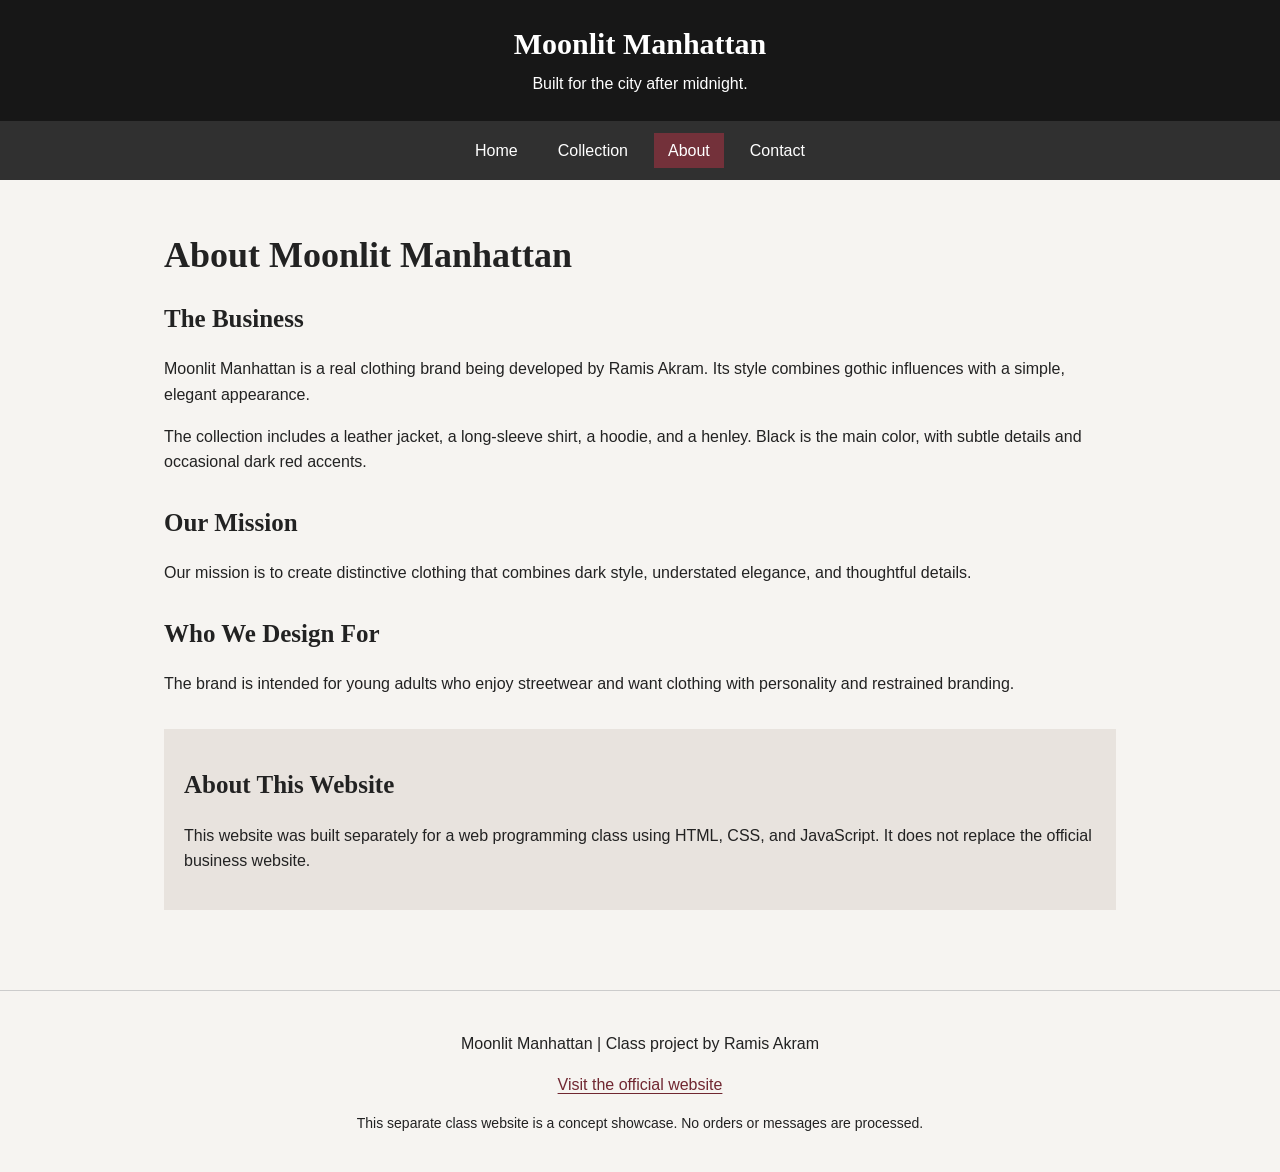
==== about.html @ 5fe73359 "Add class website, design document, and wireframe" ====
<!DOCTYPE html>
<html lang="en">
<head>
<meta charset="UTF-8">
<meta name="viewport" content="width=device-width, initial-scale=1.0">
<title>About | Moonlit Manhattan</title>
<link rel="stylesheet" href="style.css">
<script src="script.js" defer></script>
</head>
<body>
<a class="skip-link" href="#main">Skip to content</a>
<!-- The same header and navigation appear on each page. -->
<header><h2>Moonlit Manhattan</h2><p>Built for the city after midnight.</p></header>
<nav aria-label="Main navigation"><a href="index.html">Home</a>
<a href="collection.html">Collection</a>
<a href="about.html" aria-current="page">About</a>
<a href="contact.html">Contact</a></nav>
<main id="main"><h1>About Moonlit Manhattan</h1><section><h2>The Business</h2><p>Moonlit Manhattan is a real clothing brand being developed by Ramis Akram. Its style combines gothic influences with a simple, elegant appearance.</p><p>The collection includes a leather jacket, a long-sleeve shirt, a hoodie, and a henley. Black is the main color, with subtle details and occasional dark red accents.</p></section><section><h2>Our Mission</h2><p>Our mission is to create distinctive clothing that combines dark style, understated elegance, and thoughtful details.</p></section><section><h2>Who We Design For</h2><p>The brand is intended for young adults who enjoy streetwear and want clothing with personality and restrained branding.</p></section><section class="highlight"><h2>About This Website</h2><p>This website was built separately for a web programming class using HTML, CSS, and JavaScript. It does not replace the official business website.</p></section></main>
<footer><p>Moonlit Manhattan | Class project by Ramis Akram</p><a href="https://moonlitmanhattan.com/">Visit the official website</a><p class="small">This separate class website is a concept showcase. No orders or messages are processed.</p></footer>
</body>
</html>
---- style.css ----
/* General page styles shared by all pages. */
* { box-sizing: border-box; }
body { margin: 0; font-family: Arial, sans-serif; color: #222; background-color: #f6f4f1; line-height: 1.6; }
header { background-color: #171717; color: white; text-align: center; padding: 24px 16px; }
header h2 { font-family: Georgia, serif; font-size: 30px; margin: 0; }
header p { margin: 8px 0 0; }
nav { background-color: #303030; display: flex; justify-content: center; flex-wrap: wrap; gap: 12px; padding: 12px; }
nav a { color: white; padding: 5px 14px; text-decoration: none; }
nav a:hover, nav a[aria-current="page"] { background-color: #73313a; }
main { max-width: 1000px; margin: auto; padding: 28px 24px 48px; }
h1, h2 { font-family: Georgia, serif; line-height: 1.3; }
h1 { font-size: 36px; }
h2 { font-size: 25px; }
section { margin-bottom: 32px; }
a { color: #702731; text-underline-offset: 3px; }
/* A simple hero section introduces the brand. */
.hero { background-color: #e8e3de; padding: 36px; border-left: 5px solid #73313a; }
.hero p { max-width: 650px; }
.button, button { display: inline-block; background-color: #702731; color: white; padding: 11px 18px; border: 2px solid #702731; text-decoration: none; cursor: pointer; font: inherit; }
.button:hover, button:hover { background-color: #481820; border-color: #481820; }
.highlight, .notice { background-color: #e8e3de; padding: 20px; }
/* Two columns on larger screens and one column on small screens. */
.product-grid { display: grid; grid-template-columns: 1fr 1fr; gap: 24px; }
.product { background-color: white; border: 1px solid #ccc; padding: 18px; }
.product img { width: 100%; height: 280px; object-fit: contain; background-color: #e5e2df; }
.product h2 { font-size: 23px; margin-bottom: 8px; }
.filters { display: flex; flex-wrap: wrap; gap: 10px; margin-top: 24px; }
.filters button { background-color: white; color: #702731; }
.filters button[aria-pressed="true"] { background-color: #702731; color: white; }
/* Visible labels, readable controls, and clear feedback. */
form { max-width: 550px; }
label { display: block; margin-top: 16px; font-weight: bold; }
input, textarea { width: 100%; padding: 10px; border: 1px solid #777; font: inherit; background-color: white; }
textarea { resize: vertical; }
.error { display: block; color: #9b1c31; font-size: 14px; }
form button { margin-top: 20px; }
[aria-invalid="true"] { border: 2px solid #9b1c31; }
#form-status { font-weight: bold; }
footer { text-align: center; padding: 24px; border-top: 1px solid #ccc; }
.small { font-size: 14px; }
/* Keyboard users can see which element is selected. */
a:focus-visible, button:focus-visible, input:focus-visible, textarea:focus-visible { outline: 3px solid #146c94; outline-offset: 4px; }
.skip-link { position: absolute; top: -80px; left: 12px; padding: 10px; background: white; }
.skip-link:focus { top: 10px; }
[hidden] { display: none !important; }
@media (max-width: 600px) {
 .product-grid { grid-template-columns: 1fr; }
 main { padding: 22px 16px; }
 .hero { padding: 24px; }
 h1 { font-size: 30px; }
 nav { gap: 4px; }
 nav a { padding: 6px 10px; }
}
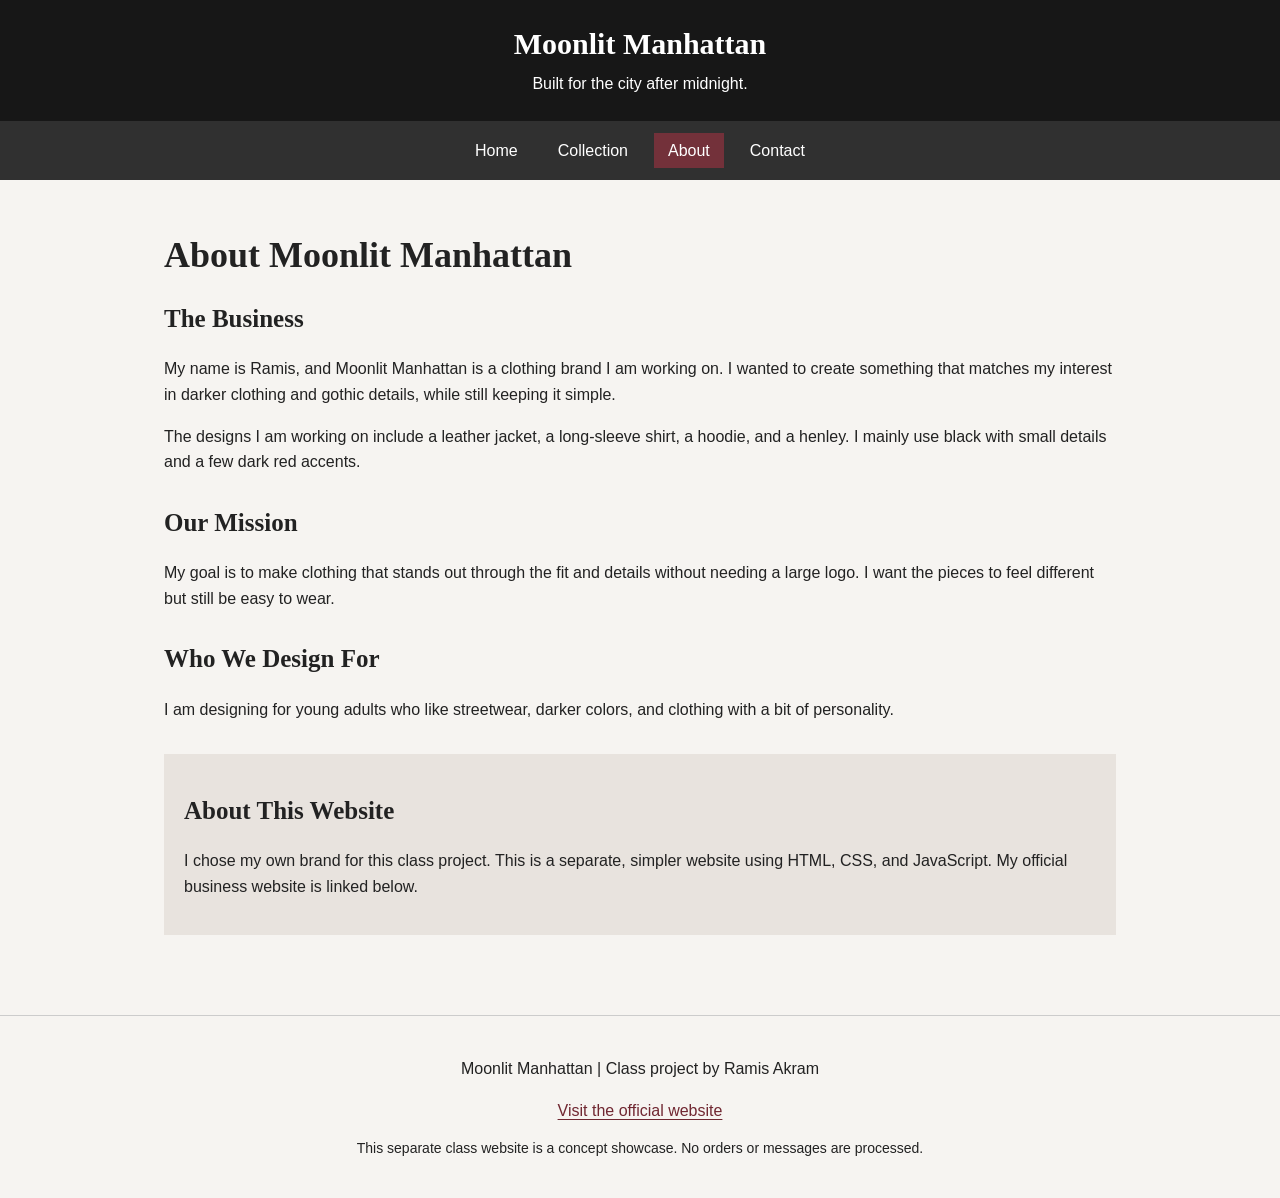
==== commit 653c4b1b: "Make About page more personal and straightforward" ====
--- a/about.html
+++ b/about.html
@@ -15,7 +15,7 @@
 <a href="collection.html">Collection</a>
 <a href="about.html" aria-current="page">About</a>
 <a href="contact.html">Contact</a></nav>
-<main id="main"><h1>About Moonlit Manhattan</h1><section><h2>The Business</h2><p>Moonlit Manhattan is a real clothing brand being developed by Ramis Akram. Its style combines gothic influences with a simple, elegant appearance.</p><p>The collection includes a leather jacket, a long-sleeve shirt, a hoodie, and a henley. Black is the main color, with subtle details and occasional dark red accents.</p></section><section><h2>Our Mission</h2><p>Our mission is to create distinctive clothing that combines dark style, understated elegance, and thoughtful details.</p></section><section><h2>Who We Design For</h2><p>The brand is intended for young adults who enjoy streetwear and want clothing with personality and restrained branding.</p></section><section class="highlight"><h2>About This Website</h2><p>This website was built separately for a web programming class using HTML, CSS, and JavaScript. It does not replace the official business website.</p></section></main>
+<main id="main"><h1>About Moonlit Manhattan</h1><section><h2>The Business</h2><p>My name is Ramis, and Moonlit Manhattan is a clothing brand I am working on. I wanted to create something that matches my interest in darker clothing and gothic details, while still keeping it simple.</p><p>The designs I am working on include a leather jacket, a long-sleeve shirt, a hoodie, and a henley. I mainly use black with small details and a few dark red accents.</p></section><section><h2>Our Mission</h2><p>My goal is to make clothing that stands out through the fit and details without needing a large logo. I want the pieces to feel different but still be easy to wear.</p></section><section><h2>Who We Design For</h2><p>I am designing for young adults who like streetwear, darker colors, and clothing with a bit of personality.</p></section><section class="highlight"><h2>About This Website</h2><p>I chose my own brand for this class project. This is a separate, simpler website using HTML, CSS, and JavaScript. My official business website is linked below.</p></section></main>
 <footer><p>Moonlit Manhattan | Class project by Ramis Akram</p><a href="https://moonlitmanhattan.com/">Visit the official website</a><p class="small">This separate class website is a concept showcase. No orders or messages are processed.</p></footer>
 </body>
 </html>
